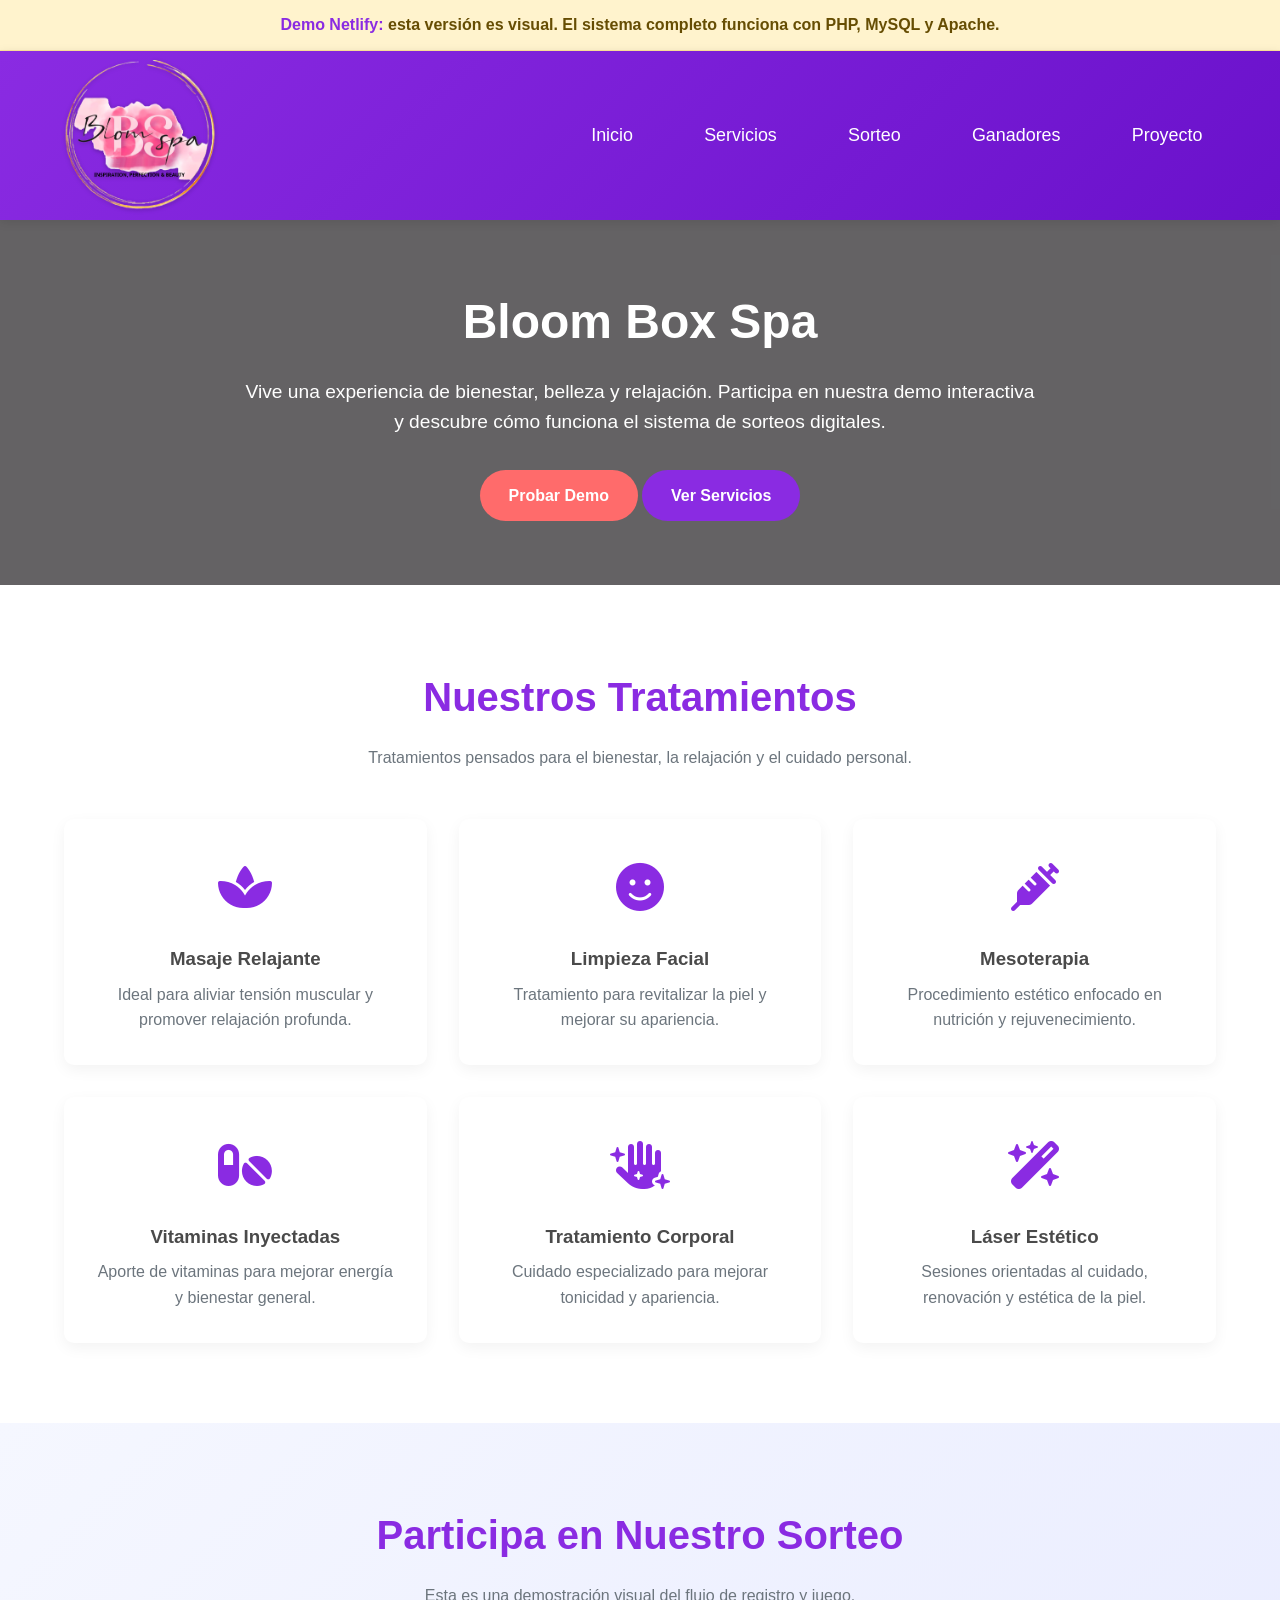
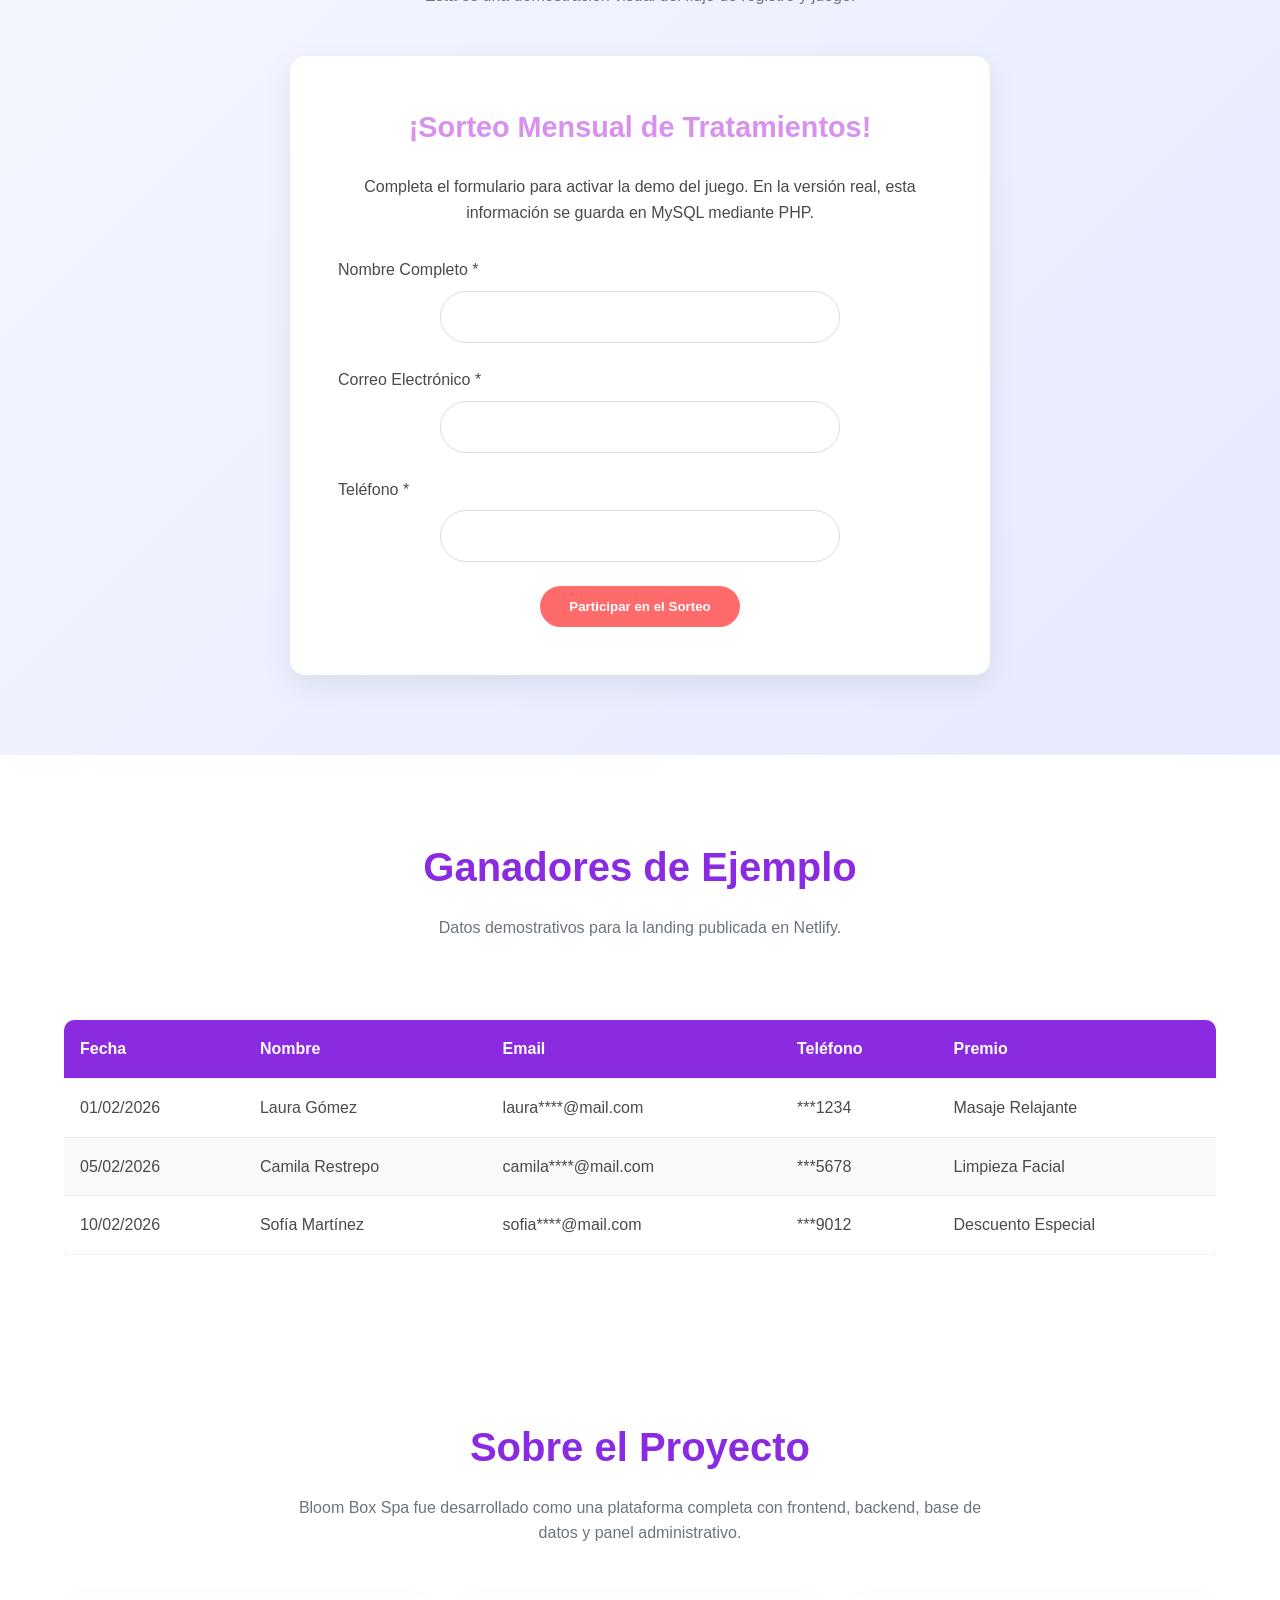
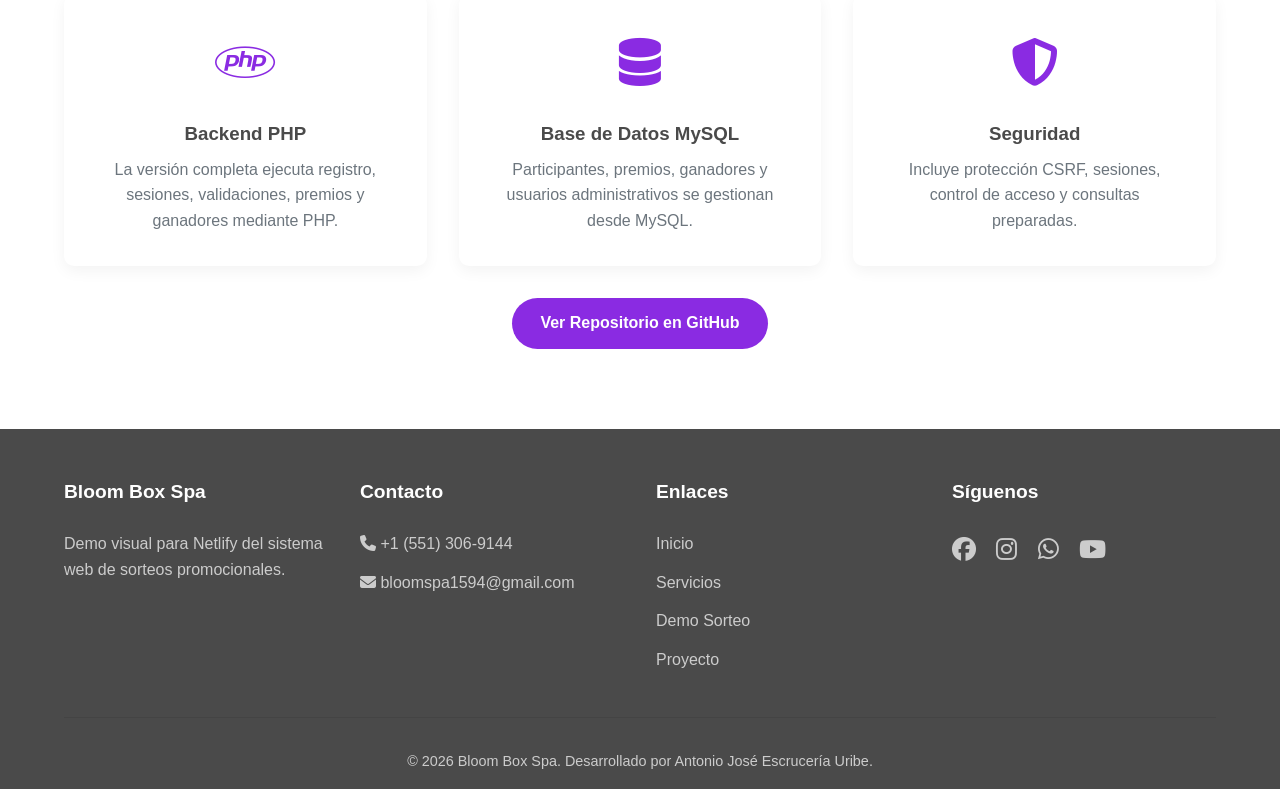
==== landing/index.html @ 9f09c5ad "feat: agregar landing demo para Netlify" ====
<!DOCTYPE html>
<html lang="es">
<head>
  <meta charset="UTF-8" />
  <meta name="viewport" content="width=device-width, initial-scale=1.0" />
  <meta name="description" content="Demo web de Bloom Box Spa: sorteos promocionales, tratamientos de spa y experiencia interactiva de regalos." />
  <meta name="author" content="Antonio José Escrucería Uribe" />

  <meta property="og:title" content="Bloom Box Spa" />
  <meta property="og:description" content="Landing demo de sorteos promocionales y tratamientos de belleza." />
  <meta property="og:image" content="images/logo_circular.png" />

  <title>Bloom Box Spa | Demo Netlify</title>

  <link rel="icon" href="images/logo_circular.png" />
  <link rel="apple-touch-icon" href="images/logo_circular.png" />
  <link rel="stylesheet" href="css/style.css?v=netlify-demo-1" />
  <link rel="stylesheet" href="https://cdnjs.cloudflare.com/ajax/libs/font-awesome/6.5.0/css/all.min.css" />

  <style>
    .demo-banner {
      background: #fff3cd;
      color: #664d03;
      padding: .75rem 1rem;
      text-align: center;
      font-weight: 600;
      border-bottom: 1px solid #ffe69c;
    }

    .demo-banner strong {
      color: #8a2be2;
    }

    .table-responsive {
      overflow-x: auto;
      -webkit-overflow-scrolling: touch;
    }

    .boxes-grid {
      display: grid;
      grid-template-columns: repeat(auto-fit, minmax(105px, 1fr));
      gap: 1rem;
      max-width: 760px;
      margin: 2rem auto;
    }

    .box {
      aspect-ratio: 1 / 1;
      border: none;
      border-radius: 18px;
      background: linear-gradient(135deg, #8a2be2, #d891ef);
      box-shadow: 0 8px 20px rgba(0,0,0,.15);
      cursor: pointer;
      position: relative;
      transition: transform .2s ease, box-shadow .2s ease;
    }

    .box:hover {
      transform: translateY(-4px);
      box-shadow: 0 12px 28px rgba(0,0,0,.2);
    }

    .box img {
      width: 78%;
      height: 78%;
      object-fit: contain;
      pointer-events: none;
    }

    .box::after {
      content: attr(data-id);
      position: absolute;
      top: 8px;
      left: 8px;
      width: 28px;
      height: 28px;
      border-radius: 50%;
      background: rgba(0,0,0,.65);
      color: #fff;
      font-weight: 700;
      line-height: 28px;
      font-size: .9rem;
    }

    .box.opened {
      transform: scale(.96);
      opacity: .85;
    }

    .result-container {
      margin-top: 2rem;
      padding: 2rem;
      background: #fff;
      border-radius: 18px;
      box-shadow: 0 8px 24px rgba(0,0,0,.08);
    }

    .winner-prize {
      margin: 1rem auto;
      font-size: 1.6rem;
      font-weight: 800;
      color: #8a2be2;
    }

    .modal {
      display: none;
      position: fixed;
      inset: 0;
      background: rgba(0,0,0,.65);
      z-index: 9999;
      align-items: center;
      justify-content: center;
      padding: 1rem;
    }

    .modal-content {
      background: #fff;
      border-radius: 18px;
      padding: 2rem;
      max-width: 520px;
      width: 100%;
      text-align: center;
      position: relative;
      box-shadow: 0 12px 30px rgba(0,0,0,.25);
    }

    .close-modal {
      position: absolute;
      top: .8rem;
      right: 1rem;
      font-size: 1.5rem;
      cursor: pointer;
      color: #777;
    }

    @media (max-width: 768px) {
      .demo-banner {
        font-size: .9rem;
      }

      .hero h1 {
        font-size: 2.2rem;
      }

      .boxes-grid {
        grid-template-columns: repeat(3, 1fr);
      }
    }

    @media (max-width: 420px) {
      .boxes-grid {
        grid-template-columns: repeat(2, 1fr);
      }
    }
  </style>
</head>

<body>

  <div class="demo-banner">
    <strong>Demo Netlify:</strong> esta versión es visual. El sistema completo funciona con PHP, MySQL y Apache.
  </div>

  <header>
    <div class="container">
      <div class="header-content">
        <div class="logo">
          <a href="#home" class="brand" aria-label="Bloom Box Spa">
            <picture>
              <source srcset="images/logo_horizontal.png" media="(max-width: 768px)">
              <img src="images/logo_circular.png" alt="Bloom Box Spa">
            </picture>
          </a>
        </div>

        <nav>
          <ul>
            <li><a href="#home">Inicio</a></li>
            <li><a href="#services">Servicios</a></li>
            <li><a href="#giveaway">Sorteo</a></li>
            <li><a href="#winners">Ganadores</a></li>
            <li><a href="#demo-info">Proyecto</a></li>
          </ul>
        </nav>
      </div>
    </div>
  </header>

  <section id="home" class="hero">
    <div class="container">
      <div class="hero-content">
        <h1>Bloom Box Spa</h1>
        <p>
          Vive una experiencia de bienestar, belleza y relajación. Participa en nuestra demo interactiva
          y descubre cómo funciona el sistema de sorteos digitales.
        </p>
        <a href="#giveaway" class="btn">Probar Demo</a>
        <a href="#services" class="btn btn-primary">Ver Servicios</a>
      </div>
    </div>
  </section>

  <section id="services" class="services">
    <div class="container">
      <div class="section-title">
        <h2>Nuestros Tratamientos</h2>
        <p>Tratamientos pensados para el bienestar, la relajación y el cuidado personal.</p>
      </div>

      <div class="service-grid">
        <div class="service-card">
          <div class="service-icon"><i class="fa-solid fa-spa"></i></div>
          <h3>Masaje Relajante</h3>
          <p>Ideal para aliviar tensión muscular y promover relajación profunda.</p>
        </div>

        <div class="service-card">
          <div class="service-icon"><i class="fa-solid fa-face-smile"></i></div>
          <h3>Limpieza Facial</h3>
          <p>Tratamiento para revitalizar la piel y mejorar su apariencia.</p>
        </div>

        <div class="service-card">
          <div class="service-icon"><i class="fa-solid fa-syringe"></i></div>
          <h3>Mesoterapia</h3>
          <p>Procedimiento estético enfocado en nutrición y rejuvenecimiento.</p>
        </div>

        <div class="service-card">
          <div class="service-icon"><i class="fa-solid fa-pills"></i></div>
          <h3>Vitaminas Inyectadas</h3>
          <p>Aporte de vitaminas para mejorar energía y bienestar general.</p>
        </div>

        <div class="service-card">
          <div class="service-icon"><i class="fa-solid fa-hand-sparkles"></i></div>
          <h3>Tratamiento Corporal</h3>
          <p>Cuidado especializado para mejorar tonicidad y apariencia.</p>
        </div>

        <div class="service-card">
          <div class="service-icon"><i class="fa-solid fa-wand-magic-sparkles"></i></div>
          <h3>Láser Estético</h3>
          <p>Sesiones orientadas al cuidado, renovación y estética de la piel.</p>
        </div>
      </div>
    </div>
  </section>

  <section id="giveaway" class="giveaway">
    <div class="container">
      <div class="section-title">
        <h2>Participa en Nuestro Sorteo</h2>
        <p>Esta es una demostración visual del flujo de registro y juego.</p>
      </div>

      <div class="giveaway-box">
        <h3>¡Sorteo Mensual de Tratamientos!</h3>
        <p>
          Completa el formulario para activar la demo del juego. En la versión real,
          esta información se guarda en MySQL mediante PHP.
        </p>

        <form id="registration-form" novalidate>
          <div class="form-group">
            <label for="name">Nombre Completo *</label>
            <input type="text" id="name" name="nombre" required>
          </div>

          <div class="form-group">
            <label for="email">Correo Electrónico *</label>
            <input type="email" id="email" name="email" required>
          </div>

          <div class="form-group">
            <label for="phone">Teléfono *</label>
            <input type="tel" id="phone" name="telefono" required>
          </div>

          <button type="submit" class="btn">Participar en el Sorteo</button>
        </form>
      </div>
    </div>
  </section>

  <section id="game" class="game-section" style="display:none;">
    <div class="container">
      <div class="game-container">
        <h2 class="game-title">¡Descubre tu regalo!</h2>
        <p class="game-instructions">
          Selecciona una caja sorpresa. Esta demo simula el resultado sin conexión a base de datos.
        </p>

        <div class="boxes-grid">
          <button class="box" data-id="1" type="button"><img src="images/caja.png" alt="Regalo 1"></button>
          <button class="box" data-id="2" type="button"><img src="images/caja.png" alt="Regalo 2"></button>
          <button class="box" data-id="3" type="button"><img src="images/caja.png" alt="Regalo 3"></button>
          <button class="box" data-id="4" type="button"><img src="images/caja.png" alt="Regalo 4"></button>
          <button class="box" data-id="5" type="button"><img src="images/caja.png" alt="Regalo 5"></button>
          <button class="box" data-id="6" type="button"><img src="images/caja.png" alt="Regalo 6"></button>
          <button class="box" data-id="7" type="button"><img src="images/caja.png" alt="Regalo 7"></button>
          <button class="box" data-id="8" type="button"><img src="images/caja.png" alt="Regalo 8"></button>
          <button class="box" data-id="9" type="button"><img src="images/caja.png" alt="Regalo 9"></button>
          <button class="box" data-id="10" type="button"><img src="images/caja.png" alt="Regalo 10"></button>
          <button class="box" data-id="11" type="button"><img src="images/caja.png" alt="Regalo 11"></button>
          <button class="box" data-id="12" type="button"><img src="images/caja.png" alt="Regalo 12"></button>
        </div>

        <div class="result-container" id="result-container" style="display:none;">
          <h3>¡Felicidades!</h3>
          <p>Has desbloqueado un premio de <strong>Bloom Box Spa</strong>:</p>
          <div class="winner-prize" id="prize-name"></div>
          <p>En la versión real, este resultado queda registrado en la base de datos.</p>
        </div>
      </div>
    </div>
  </section>

  <section id="winners" class="winners">
    <div class="container">
      <div class="section-title">
        <h2>Ganadores de Ejemplo</h2>
        <p>Datos demostrativos para la landing publicada en Netlify.</p>
      </div>

      <div class="table-responsive">
        <table class="winners-table">
          <thead>
            <tr>
              <th>Fecha</th>
              <th>Nombre</th>
              <th>Email</th>
              <th>Teléfono</th>
              <th>Premio</th>
            </tr>
          </thead>
          <tbody>
            <tr>
              <td>01/02/2026</td>
              <td>Laura Gómez</td>
              <td>laura****@mail.com</td>
              <td>***1234</td>
              <td>Masaje Relajante</td>
            </tr>
            <tr>
              <td>05/02/2026</td>
              <td>Camila Restrepo</td>
              <td>camila****@mail.com</td>
              <td>***5678</td>
              <td>Limpieza Facial</td>
            </tr>
            <tr>
              <td>10/02/2026</td>
              <td>Sofía Martínez</td>
              <td>sofia****@mail.com</td>
              <td>***9012</td>
              <td>Descuento Especial</td>
            </tr>
          </tbody>
        </table>
      </div>
    </div>
  </section>

  <section id="demo-info" class="services">
    <div class="container">
      <div class="section-title">
        <h2>Sobre el Proyecto</h2>
        <p>Bloom Box Spa fue desarrollado como una plataforma completa con frontend, backend, base de datos y panel administrativo.</p>
      </div>

      <div class="service-grid">
        <div class="service-card">
          <div class="service-icon"><i class="fa-brands fa-php"></i></div>
          <h3>Backend PHP</h3>
          <p>La versión completa ejecuta registro, sesiones, validaciones, premios y ganadores mediante PHP.</p>
        </div>

        <div class="service-card">
          <div class="service-icon"><i class="fa-solid fa-database"></i></div>
          <h3>Base de Datos MySQL</h3>
          <p>Participantes, premios, ganadores y usuarios administrativos se gestionan desde MySQL.</p>
        </div>

        <div class="service-card">
          <div class="service-icon"><i class="fa-solid fa-shield-halved"></i></div>
          <h3>Seguridad</h3>
          <p>Incluye protección CSRF, sesiones, control de acceso y consultas preparadas.</p>
        </div>
      </div>

      <div style="text-align:center; margin-top:2rem;">
        <a class="btn btn-primary" href="https://github.com/Escruceria/bloom_box_spa" target="_blank" rel="noopener">
          Ver Repositorio en GitHub
        </a>
      </div>
    </div>
  </section>

  <footer>
    <div class="container">
      <div class="footer-content">
        <div class="footer-section">
          <h3>Bloom Box Spa</h3>
          <p>Demo visual para Netlify del sistema web de sorteos promocionales.</p>
        </div>

        <div class="footer-section">
          <h3>Contacto</h3>
          <p><i class="fas fa-phone"></i> +1 (551) 306-9144</p>
          <p><i class="fas fa-envelope"></i> bloomspa1594@gmail.com</p>
        </div>

        <div class="footer-section">
          <h3>Enlaces</h3>
          <ul>
            <li><a href="#home">Inicio</a></li>
            <li><a href="#services">Servicios</a></li>
            <li><a href="#giveaway">Demo Sorteo</a></li>
            <li><a href="#demo-info">Proyecto</a></li>
          </ul>
        </div>

        <div class="footer-section">
          <h3>Síguenos</h3>
          <div class="social-icons">
            <a href="https://www.facebook.com/Bloomspa94?mibextid=eHce3h" target="_blank" rel="noopener"><i class="fab fa-facebook"></i></a>
            <a href="https://www.instagram.com/bloomspa94/" target="_blank" rel="noopener"><i class="fab fa-instagram"></i></a>
            <a href="https://api.whatsapp.com/send?phone=15513069144" target="_blank" rel="noopener"><i class="fab fa-whatsapp"></i></a>
            <a href="https://www.youtube.com/" target="_blank" rel="noopener"><i class="fab fa-youtube"></i></a>
          </div>
        </div>
      </div>

      <div class="copyright">
        <p>&copy; 2026 Bloom Box Spa. Desarrollado por Antonio José Escrucería Uribe.</p>
      </div>
    </div>
  </footer>

  <div class="modal" id="message-modal">
    <div class="modal-content">
      <span class="close-modal" id="close-modal">&times;</span>
      <div id="modal-message"></div>
    </div>
  </div>

  <script>
    const form = document.getElementById('registration-form');
    const game = document.getElementById('game');
    const modal = document.getElementById('message-modal');
    const modalMsg = document.getElementById('modal-message');
    const closeModal = document.getElementById('close-modal');

    const premiosDemo = [
      'Masaje Relajante',
      'Limpieza Facial Profunda',
      'Descuento Especial 20%',
      'Tratamiento Corporal',
      'Sesión Láser Demo',
      'Bono de Bienestar'
    ];

    function showModal(message) {
      modalMsg.innerHTML = message;
      modal.style.display = 'flex';
    }

    function hideModal() {
      modal.style.display = 'none';
    }

    closeModal.addEventListener('click', hideModal);
    window.addEventListener('click', (e) => {
      if (e.target === modal) hideModal();
    });

    form.addEventListener('submit', (e) => {
      e.preventDefault();

      const nombre = document.getElementById('name').value.trim();
      const email = document.getElementById('email').value.trim();
      const telefono = document.getElementById('phone').value.trim();

      if (!nombre || !email || !telefono) {
        showModal('Todos los campos son obligatorios.');
        return;
      }

      showModal(
        'Registro demo exitoso.<br><br>' +
        'En la versión real, estos datos se guardan en MySQL mediante PHP.'
      );

      game.style.display = 'block';

      setTimeout(() => {
        game.scrollIntoView({ behavior: 'smooth' });
      }, 500);
    });

    document.querySelectorAll('.box').forEach((box) => {
      box.addEventListener('click', () => {
        document.querySelectorAll('.box').forEach(b => b.style.pointerEvents = 'none');

        box.classList.add('opened');

        const premio = premiosDemo[Math.floor(Math.random() * premiosDemo.length)];

        document.getElementById('prize-name').textContent = premio;
        document.getElementById('result-container').style.display = 'block';

        showModal(
          '¡Felicidades!<br><br>' +
          'Has ganado: <strong>' + premio + '</strong><br><br>' +
          'Esta es una simulación para Netlify.'
        );

        launchSimpleConfetti();

        setTimeout(() => {
          document.getElementById('result-container').scrollIntoView({ behavior: 'smooth' });
        }, 500);
      });
    });

    function launchSimpleConfetti() {
      const colors = ['#ff0', '#f0f', '#0ff', '#4caf50', '#e91e63', '#ff5722'];

      for (let i = 0; i < 60; i++) {
        setTimeout(() => {
          const piece = document.createElement('div');
          piece.style.position = 'fixed';
          piece.style.width = '10px';
          piece.style.height = '10px';
          piece.style.borderRadius = '50%';
          piece.style.left = Math.random() * 100 + 'vw';
          piece.style.top = '-10px';
          piece.style.background = colors[Math.floor(Math.random() * colors.length)];
          piece.style.zIndex = '10000';
          piece.style.pointerEvents = 'none';

          document.body.appendChild(piece);

          piece.animate([
            { transform: 'translateY(0)', opacity: 1 },
            { transform: 'translateY(110vh)', opacity: 0 }
          ], {
            duration: 2500 + Math.random() * 2000,
            easing: 'ease-out'
          });

          setTimeout(() => piece.remove(), 5000);
        }, i * 35);
      }
    }
  </script>

</body>
</html>
---- landing/css/style.css ----
/* =========================
   Tokens / Reset
   ========================= */
/* navegación suave para anclas */
html { scroll-behavior: smooth; }

html { 
  scroll-padding-top: var(--header-h);
}

/* altura efectiva del header (según viewport) */
:root{ --header-h: 140px; }              /* móviles */
@media (min-width: 768px){  :root{ --header-h: 180px; } }
@media (min-width: 992px){  :root{ --header-h: 230px; } }  /* desktop medio */
@media (min-width: 1280px){ :root{ --header-h: 250px; } }  /* desktop con logo grande */

:root {
  --primary: #8a2be2;
  --secondary: #d891ef;
  --accent: #ff6b6b;
  --dark: #4a4a4a;
  --light: #f8f9fa;
  --gray: #6c757d;

   /* tamaños de las cajitas */
  --gift-size-m: 96px;    /* móvil */
  --gift-size-d: 128px;   /* desktop */

  /* tamaños del header / logo / menú */
  --header-h: 170px;      /* alto aproximado del header + margen */
  --logo-h-m: 50px;       /* móvil (horizontal) */
  --logo-h-d: 150px;      /* desktop (circular) */
  --menu-fs-m: .96rem;    /* móvil */
  --menu-fs-d: 1.12rem;   /* desktop */
}

* {
  margin: 0;
  padding: 0;
  box-sizing: border-box;
  font-family: 'Segoe UI', Tahoma, Geneva, Verdana, sans-serif;
}

body {
  background-color: #faf7fc;
  color: var(--dark);
  line-height: 1.6;
}

/* =========================
   Layout / Header / Nav
   ========================= */
header {
  background: linear-gradient(135deg, var(--primary), #6a11cb);
  color: #fff;
  padding: .6rem 0;              /* único padding del header */
  position: sticky;
  top: 0;
  z-index: 100;
  box-shadow: 0 2px 10px rgba(0,0,0,.1);
}

.container {
  width: 90%;
  max-width: 1200px;
  margin: 0 auto;
}

.header-content {
  display: flex;
  justify-content: space-between;
  align-items: center;
  gap: 1rem;                      /* respiro entre logo y menú */
}

/* Logo con <picture>/<img>  */
.logo{
  display: flex;
  align-items: center;
  gap: .6rem;
  line-height: 1;
  min-width: 180px;               /* evita que el menú encime al logo */
}
.logo .brand{ display:inline-flex; align-items:center; line-height:0; }
.logo picture,
.logo img{
  display:block;
  height: var(--logo-h-m);
  width:auto;
  object-fit:contain;
  image-rendering:auto;
  filter: drop-shadow(0 1px 2px rgba(0,0,0,.15));
}
/* (Opcional) texto junto al logo */
.logo span{ font-size:1.1rem; font-weight:700; }

/* Nav */
nav ul { display:flex; list-style:none; }
nav ul { gap: 1.1rem; }             /* separa ligeramente los items */
nav ul li a:hover{ background-color:rgba(255,255,255,.1); }
nav ul li { margin-left: 1.5rem; }
nav ul li a{
  color:#fff; text-decoration:none; font-weight:500;
  transition: background-color .3s;
  padding:.5rem; border-radius:4px;
  font-size: var(--menu-fs-m);
  line-height: 1;                  /* evita que “salte” verticalmente */
  padding: .55rem .7rem;           /* más área clicable */
}

/* =========================
   Hero
   ========================= */
.hero{
  padding: 4rem 0;
  text-align: center;
  background: url('/bloom_box_spa/images/background.png') no-repeat center/cover;
  color:#fff;
  position: relative;
}
.hero::before{
  content:''; position:absolute; inset:0;
  background: rgba(0,0,0,.6);
}
.hero-content{ position:relative; max-width:800px; margin:0 auto; }
.hero h1{ font-size:3rem; margin-bottom:1rem; }
.hero p{ font-size:1.2rem; margin-bottom:2rem; }

/* Buttons */
.btn{
  display:inline-block;
  background: var(--accent);
  color:#fff;
  padding:.8rem 1.8rem;
  border-radius:50px;
  text-decoration:none;
  font-weight:600;
  transition:transform .3s, box-shadow .3s, background .3s;
  border:none; cursor:pointer;
}
.btn:hover{
  background:#ff5252;
  transform: translateY(-3px);
  box-shadow:0 5px 15px rgba(0,0,0,.1);
}
.btn-primary{ background: var(--primary); }
.btn-primary:hover{ background:#7a1bd2; }

/* =========================
   Secciones comunes
   ========================= */
section[id]{ scroll-margin-top: var(--header-h); } /* cuando navegas a #home, etc. */
section{ padding:5rem 0; }
section[id]{ scroll-margin-top: calc(var(--header-h) + 12px); } /* aplica el offset a todas las secciones con id */
.section-title{ text-align:center; margin-bottom:3rem; }
.section-title h2{ font-size:2.5rem; color:var(--primary); margin-bottom:1rem; }
.section-title p{ color:var(--gray); max-width:700px; margin:0 auto; }

/* =========================
   Servicios
   ========================= */
.service-icon i { 
  display: inline-block; 
  font-size: inherit; 
  line-height: 1; 
}
.services{ background:#fff; }
.service-grid{
  display:grid;
  grid-template-columns: repeat(auto-fill, minmax(280px, 1fr));
  gap:2rem;
}
.service-card{
  background:#fff; border-radius:10px; overflow:hidden;
  box-shadow:0 5px 15px rgba(0,0,0,.05);
  transition: transform .3s, box-shadow .3s;
  text-align:center; padding:2rem;
}
.service-card:hover{ transform:translateY(-5px); box-shadow:0 10px 25px rgba(0,0,0,.1); }
.service-icon{ font-size:3rem; color:var(--primary); margin-bottom:1rem; }
.service-card h3{ margin-bottom:.5rem; color:var(--dark); }
.service-card p{ color:var(--gray); }

/* =========================
   Sorteo / Form
   ========================= */
.giveaway{ background: linear-gradient(135deg, #f5f7ff 0%, #e6e9ff 100%); text-align:center; }
.giveaway-box{
  background:#fff; padding:3rem; border-radius:15px;
  box-shadow:0 10px 30px rgba(0,0,0,.08);
  max-width:700px; margin:0 auto;
}
.giveaway-box h3{ font-size:1.8rem; margin-bottom:1.5rem; color:var(--secondary); }
.giveaway-box p{ margin-bottom:2rem; }

.form-group{ margin-bottom:1.5rem; text-align:left; }
.form-group label{ display:block; margin-bottom:.5rem; font-weight:500; }
.form-group input{
  width:100%; max-width:400px; padding:1rem;
  border:1px solid #ddd; border-radius:50px; font-size:1rem;
  outline:none; transition:border-color .3s; margin:0 auto; display:block;
}
.form-group input:focus{ border-color: var(--primary); }

/* =========================
   Ganadores (público)
   ========================= */
.winners{ background:#fff; }
.winners-table{
  width:100%; border-collapse:collapse; margin-top:2rem;
  box-shadow:0 5px 15px rgba(0,0,0,.05);
  border-radius:10px; overflow:hidden;
}
.winners-table th, .winners-table td{
  padding:1rem; text-align:left; border-bottom:1px solid #eee;
}
.winners-table th{ background:var(--primary); color:#fff; font-weight:600; }
.winners-table tr:nth-child(even){ background:#f9f9f9; }
.winners-table tr:hover{ background:#f1f1f1; }

/* =========================
   Juego
   ========================= */
.game-section{
  background: linear-gradient(135deg, #e6f7ff 0%, #f0e6ff 100%);
  padding: 3.5rem 0;
  text-align: center;
}

.game-container{
  max-width: 860px;
  margin: 0 auto;
  background: #fff;
  padding: 1.25rem 1.25rem 2rem;
  border-radius: 16px;
  box-shadow: 0 10px 30px rgba(0,0,0,.08);
}

/* grilla 4x3 centrada */
.boxes-grid{
  display: grid;
  grid-template-columns: repeat(4, var(--gift-size-d));
  gap: 12px;
  justify-content: center; /* centra las columnas fijas */
  margin-bottom: 1.5rem;
}

/* cada caja con tamaño fijo, borde redondeado y sombra */
.box{
  position: relative;
  width: var(--gift-size-d);
  height: var(--gift-size-d);
  border-radius: 14px;
  background: #9251e7; /* moradito detrás del regalo */
  box-shadow: 0 6px 16px rgba(0,0,0,.12);
  display: flex;
  align-items: center;
  justify-content: center;
  cursor: pointer;
  transition: transform .18s ease, box-shadow .18s ease;
  overflow: hidden; /* para que no sobresalga nada */
  padding: 0;       /* por si son <button> */
  border: none;
}

.box:hover{
  transform: translateY(-2px);
  box-shadow: 0 10px 22px rgba(0,0,0,.16);
}

/* imagen del regalo */
.box img{
  width: 82%;
  height: 82%;
  object-fit: contain;
  display: block;
  z-index: 1;      /* debajo del badge del número */
  pointer-events: none;
}

/* número (toma el atributo data-idx del HTML) */
.box::after{
  content: attr(data-idx);
  position: absolute;
  top: 6px;
  left: 6px;
  width: 26px;
  height: 26px;
  border-radius: 50%;
  background: rgba(0,0,0,.6);
  color: #fff;
  font-weight: 700;
  font-size: .9rem;
  line-height: 26px;
  text-align: center;
  z-index: 2;
}

/* al abrir (opcional, un pequeño feedback) */
.box.opened{
  transform: scale(.97);
}
.box.opened img{
  filter: grayscale(.2) brightness(.9);
}

/* responsive */
@media (max-width: 768px){
  .boxes-grid{
    grid-template-columns: repeat(3, var(--gift-size-m)); /* 3 por fila en móvil */
  }
  .box{
    width: var(--gift-size-m);
    height: var(--gift-size-m);
  }
}
/* =========================
   Footer
   ========================= */
footer{ background:var(--dark); color:#fff; padding:3rem 0 1rem; }
.footer-content{
  display:grid; grid-template-columns: repeat(auto-fit, minmax(250px,1fr));
  gap:2rem; margin-bottom:2rem;
}
.footer-section h3{ margin-bottom:1.5rem; font-size:1.2rem; }
.footer-section p, .footer-section li{ margin-bottom:.8rem; color:#ccc; }
.footer-section ul{ list-style:none; }
.footer-section a{ color:#ccc; text-decoration:none; transition:color .3s; }
.footer-section a:hover{ color:#fff; }
.social-icons a{ display:inline-block; margin-right:1rem; font-size:1.5rem; }
.copyright{ text-align:center; padding-top:2rem; border-top:1px solid #444; color:#ccc; font-size:.9rem; }

/* =========================
   Modal
   ========================= */
.modal{
  display:none; position:fixed; inset:0; width:100%; height:100%;
  background:rgba(0,0,0,.7); z-index:1000; align-items:center; justify-content:center;
}
.modal-content{
  background:#fff; padding:2rem; border-radius:15px; max-width:500px; width:90%;
  text-align:center; position:relative;
}
.close-modal{
  position:absolute; top:1rem; right:1rem; font-size:1.5rem; cursor:pointer; color:var(--gray);
}

/* =========================
   Admin
   ========================= */
.login-container{
  max-width: 420px;
  margin: 5rem auto;
  padding: 2rem;
  background: var(--primary);
  border-radius: 12px;
  box-shadow: 0 5px 15px rgba(0,0,0,.12);
  text-align: left;
}
.login-container .logo{
  display: flex;
  justify-content: center;
  gap: .6rem;
  margin-bottom: .75rem;
}
.login-container .logo img{
  height: 110px;
  width: auto;
  display: block;
  object-fit: contain;
}
/* Título y subtítulo en blanco y negrita */
.login-title{
  text-align: center;
  margin-top: .25rem;
  color: #fff;
  font-weight: 700;
}
.login-subtitle{
  text-align: center;
  color: #fff;
  font-weight: 700;
  margin: .25rem 0 1rem;
}
/* Formulario */
.login-form{ margin-top: 1rem; }
.login-container .form-group{ margin-bottom: 1rem; }
.login-container .form-group label{
  color: #fff;
  font-weight: 700;
  display: block;
  margin-bottom: .5rem;
}
.login-container .form-group input{
  width: 100%;
  padding: .8rem;
  border: 1px solid #ddd;
  border-radius: 6px;
  font-size: 1rem;
  background: #fff;     /* contraste sobre caja morada */
  color: #333;
}
/* Alertas */
.login-container .alert{
  background: #f8d7da;
  color: #721c24;
  padding: 1rem;
  border-radius: 6px;
  margin-bottom: 1rem;
}
/* Enlace de volver en blanco y negrita */
.login-container .back-link{
  display: inline-block;
  margin-top: 1rem;
  text-align: center;
  color: #fff;
  font-weight: 700;
  text-decoration: underline;
}
.login-container .back-link:hover{ text-decoration: none; }
.admin-section{
  background:#fff; padding:2rem; border-radius:10px; margin:2rem 0;
  box-shadow:0 5px 15px rgba(0,0,0,.05);
}
.admin-table{ width:100%; border-collapse:collapse; margin-top:1rem; }
.admin-table th, .admin-table td{ padding:.8rem; text-align:left; border-bottom:1px solid #eee; }
.admin-table th{ background:var(--primary); color:#fff; }

/* =========================
   Media queries
   ========================= */
/* si el menú se queda muy “justo”, puedes subir un pelín en pantallas grandes */
@media (min-width: 1280px){
  nav ul li a{ font-size: 1.16rem; }
}

@media (min-width: 992px){
  .logo picture, .logo img{ height: var(--logo-h-d); }
}

@media (min-width: 992px){
  nav ul{ gap: 1.25rem; }
  nav ul li a{
    font-size: var(--menu-fs-d);
    padding: .6rem .85rem;
  }
}

@media (max-width: 768px){
  .login-container .logo img{height: 140px;} /* un poco más grande en pantallas medianas+ */ 
  .header-content{ flex-direction:column; text-align:center; }
  nav ul{ margin-top:1rem; justify-content:center; flex-wrap:wrap; }
  nav ul li{ margin:.5rem; }
  .hero h1{ font-size:2.2rem; }
  .section-title h2{ font-size:2rem; }
  .boxes-grid{ grid-template-columns: repeat(2, 1fr); }
  .winners-table{ font-size:.9rem; }
  .winners-table th, .winners-table td{ padding:.5rem; }
}

/* =========================
   Animaciones juego
   ========================= */   
@keyframes subirSuave{
  0%{ transform: translateY(0) rotate(0deg); opacity:1; }
  100%{ transform: translateY(-120vh) rotate(720deg); opacity:0; }
}
@keyframes bajarSuave{
  0%{ transform: translateY(0) rotate(0deg); opacity:1; }
  100%{ transform: translateY(120vh) rotate(360deg); opacity:0; }
}
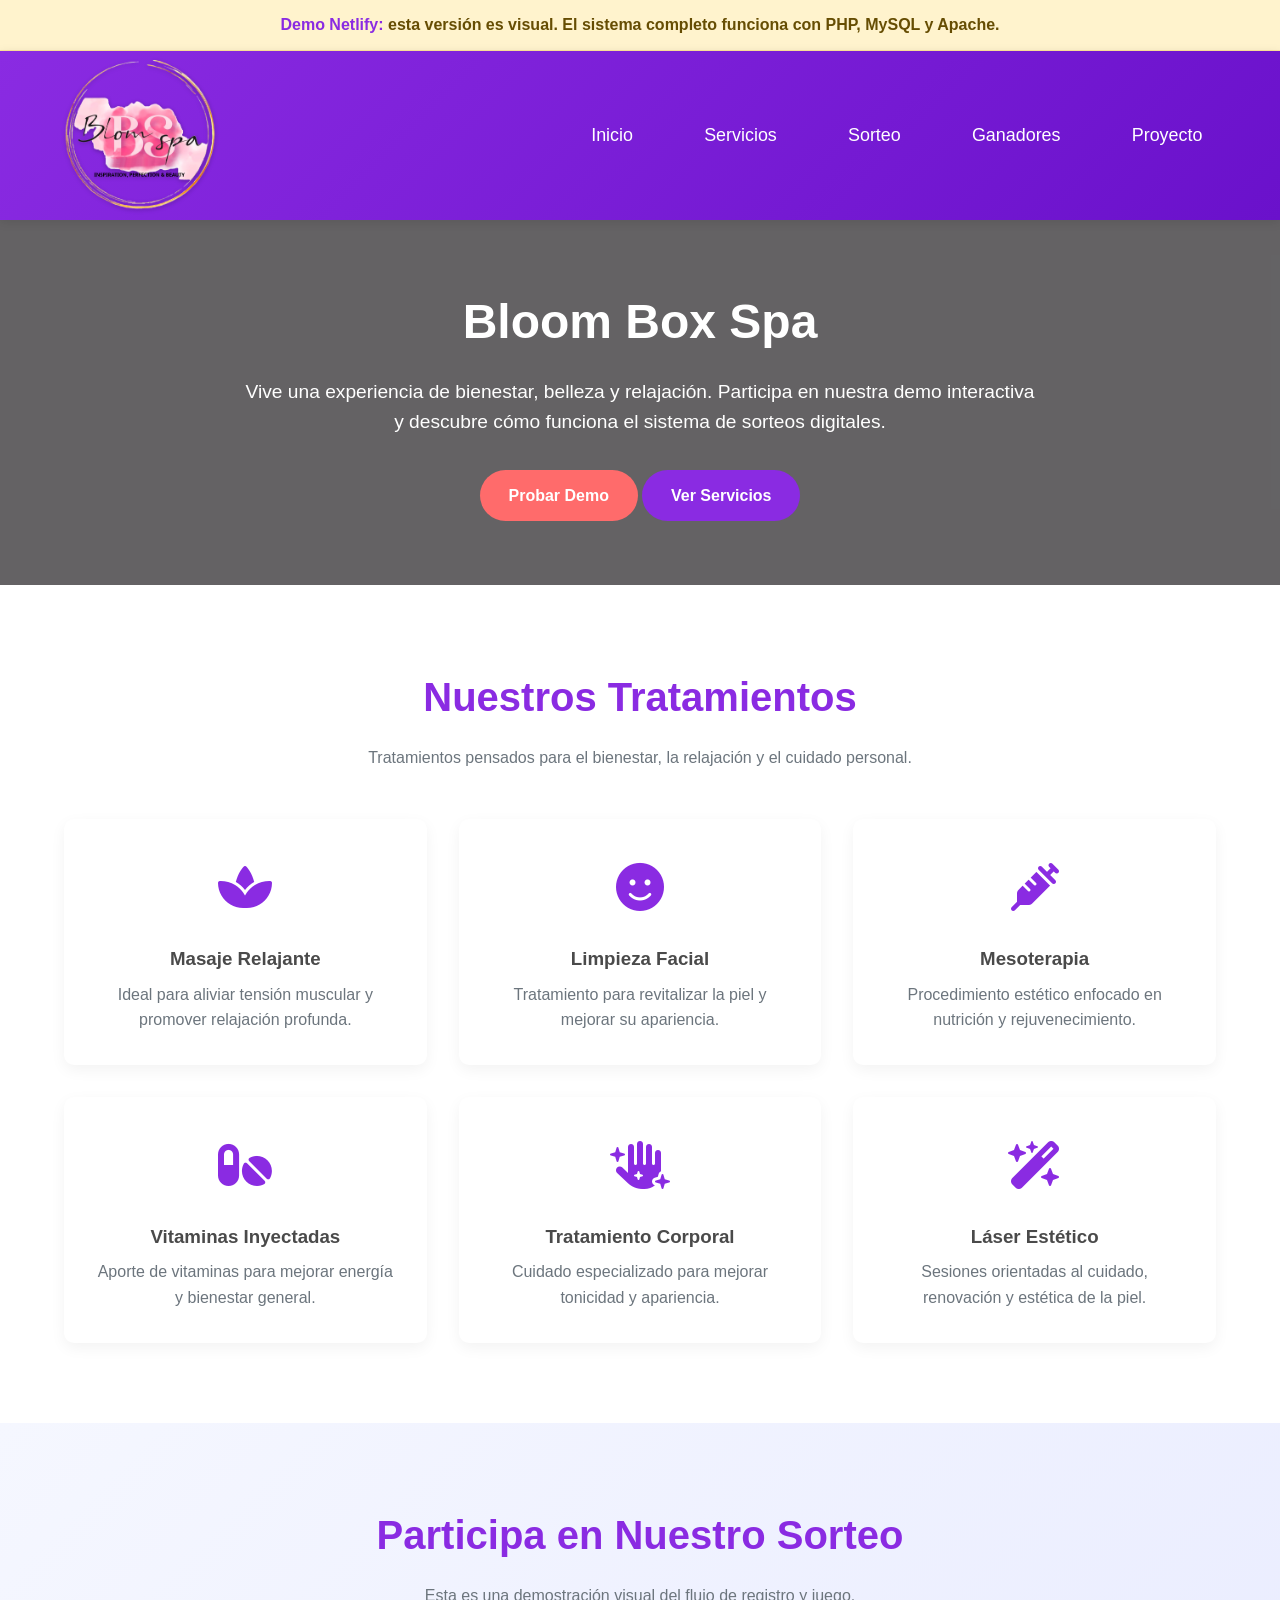
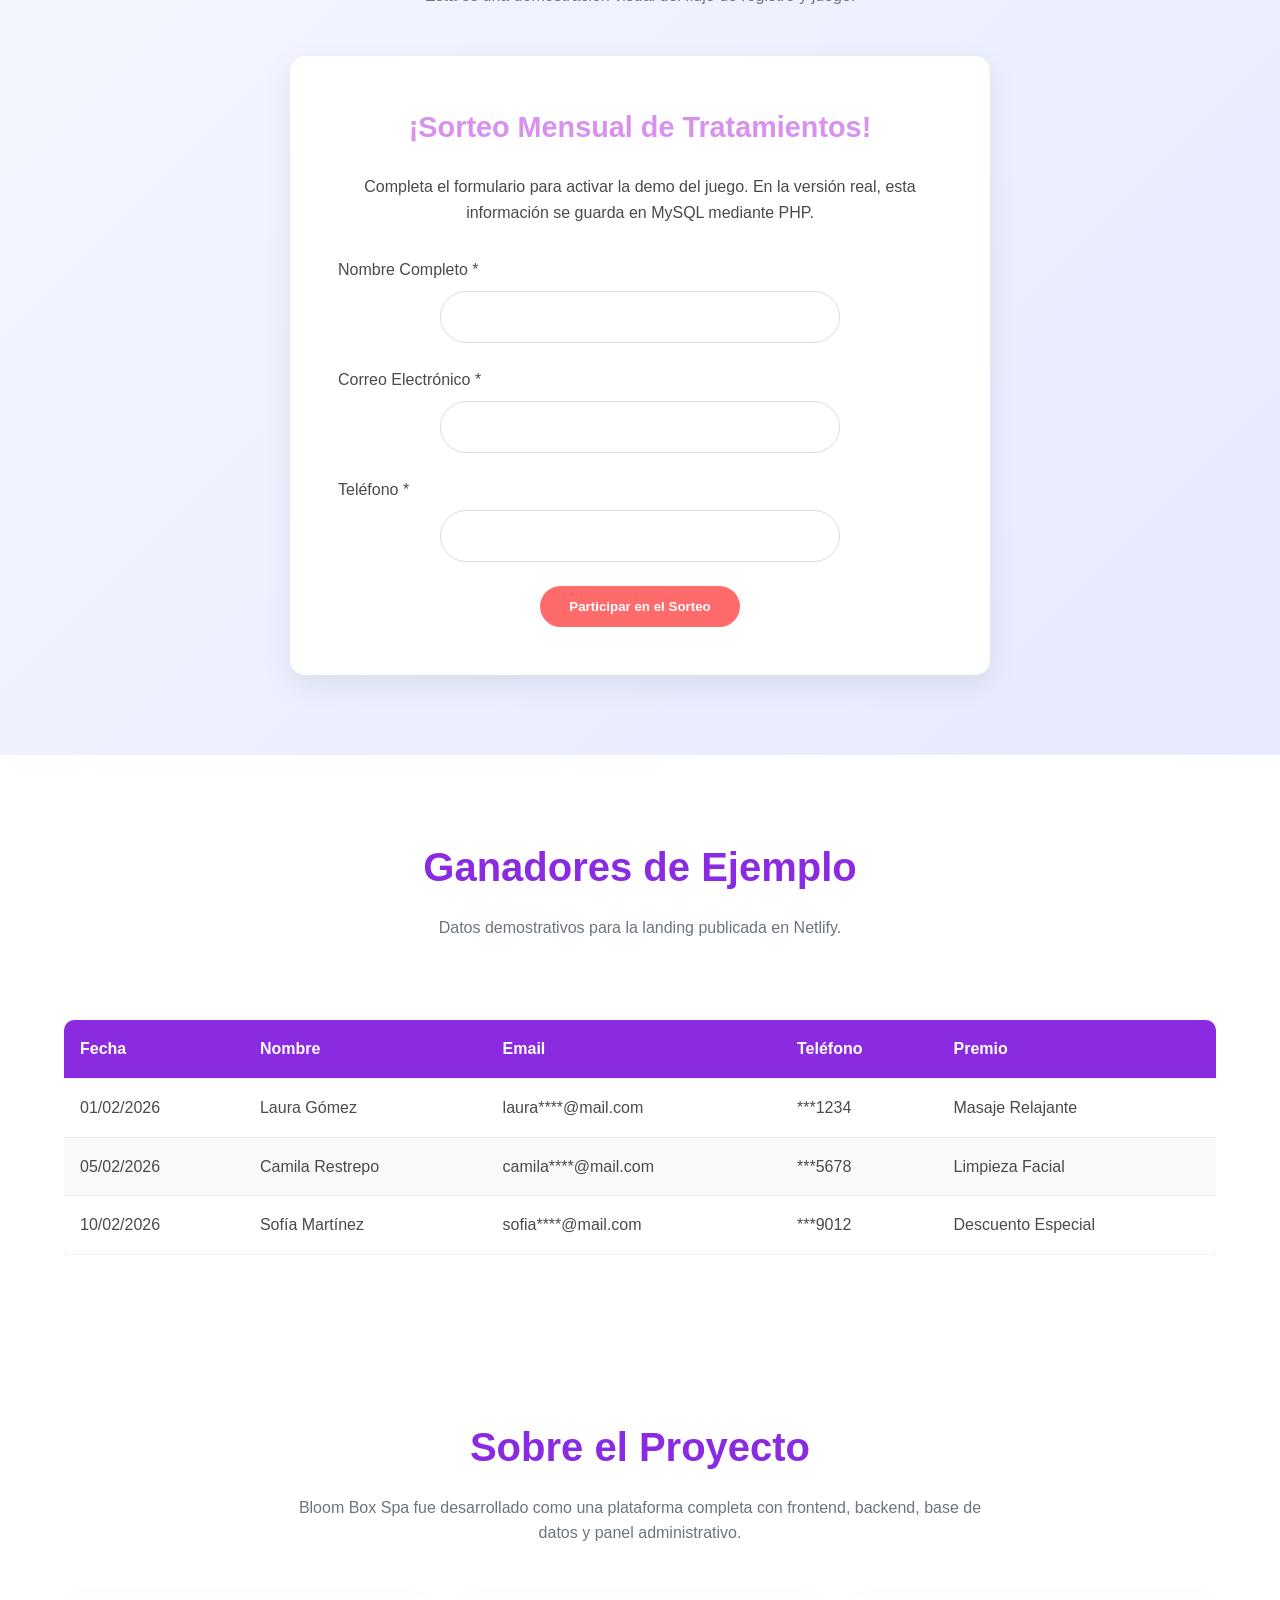
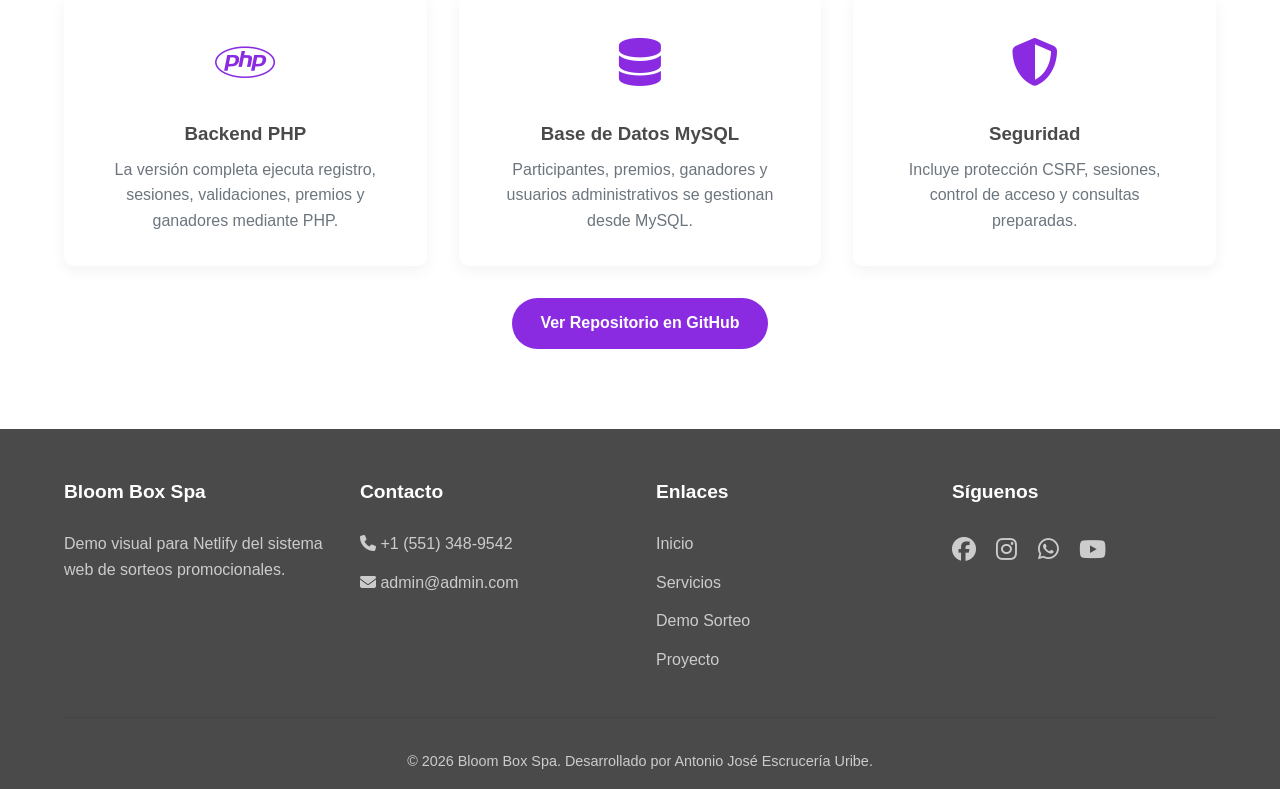
==== commit 847ceced: "cambios de datos en ekl landing" ====
--- a/landing/index.html
+++ b/landing/index.html
@@ -407,8 +407,8 @@
 
         <div class="footer-section">
           <h3>Contacto</h3>
-          <p><i class="fas fa-phone"></i> +1 (551) 306-9144</p>
-          <p><i class="fas fa-envelope"></i> bloomspa1594@gmail.com</p>
+          <p><i class="fas fa-phone"></i> +1 (551) 348-9542</p>
+          <p><i class="fas fa-envelope"></i> admin@admin.com</p>
         </div>
 
         <div class="footer-section">
@@ -424,9 +424,9 @@
         <div class="footer-section">
           <h3>Síguenos</h3>
           <div class="social-icons">
-            <a href="https://www.facebook.com/Bloomspa94?mibextid=eHce3h" target="_blank" rel="noopener"><i class="fab fa-facebook"></i></a>
-            <a href="https://www.instagram.com/bloomspa94/" target="_blank" rel="noopener"><i class="fab fa-instagram"></i></a>
-            <a href="https://api.whatsapp.com/send?phone=15513069144" target="_blank" rel="noopener"><i class="fab fa-whatsapp"></i></a>
+            <a href="https://www.facebook.com/Bloomspa?mibextid=eHce3h" target="_blank" rel="noopener"><i class="fab fa-facebook"></i></a>
+            <a href="https://www.instagram.com/bloomspa/" target="_blank" rel="noopener"><i class="fab fa-instagram"></i></a>
+            <a href="https://api.whatsapp.com/send?phone=3489542" target="_blank" rel="noopener"><i class="fab fa-whatsapp"></i></a>
             <a href="https://www.youtube.com/" target="_blank" rel="noopener"><i class="fab fa-youtube"></i></a>
           </div>
         </div>
